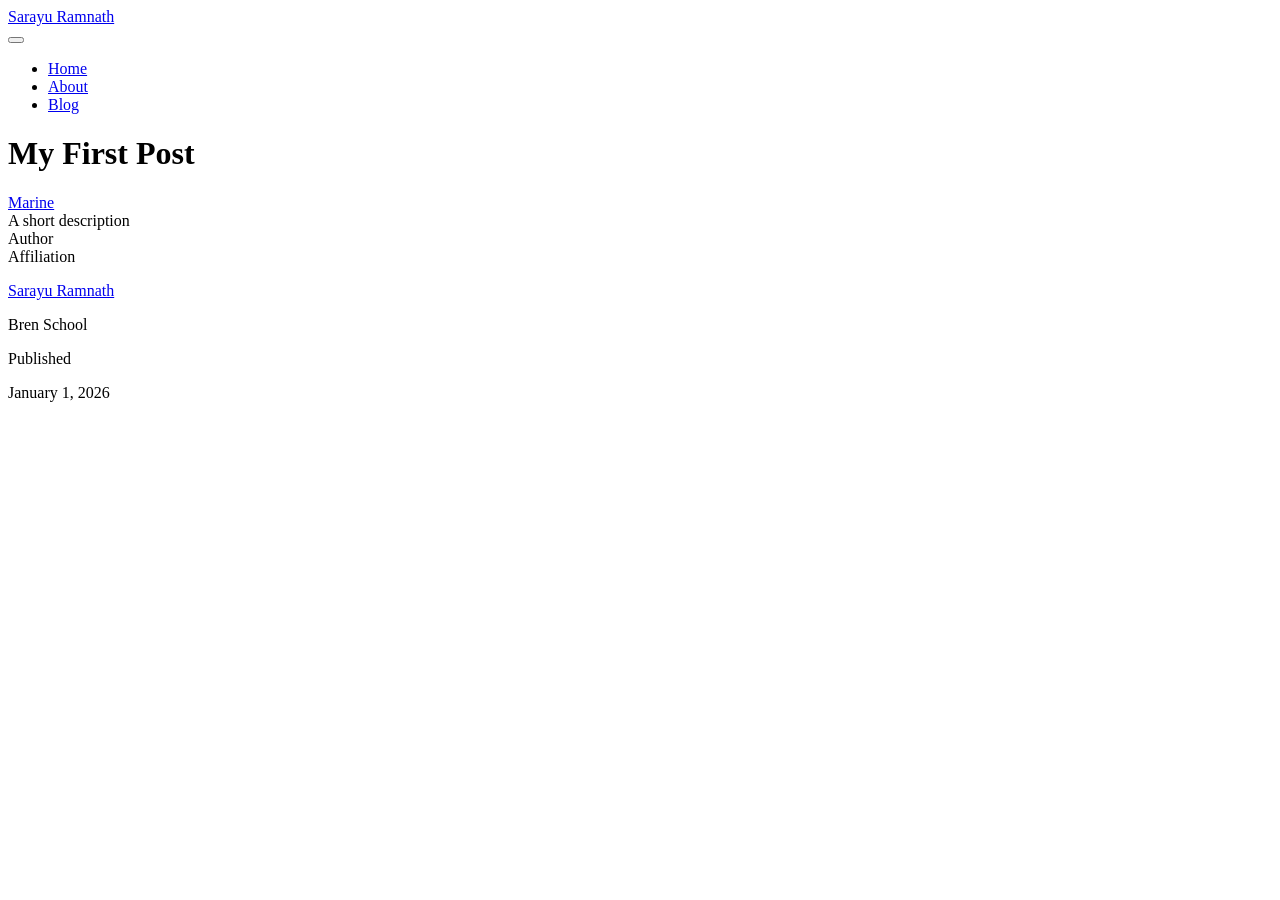
==== docs/posts/my_first_post/index.html @ ec60eb09 "add blog and website structure" ====
<!DOCTYPE html>
<html xmlns="http://www.w3.org/1999/xhtml" lang="en" xml:lang="en"><head>

<meta charset="utf-8">
<meta name="generator" content="quarto-1.7.32">

<meta name="viewport" content="width=device-width, initial-scale=1.0, user-scalable=yes">

<meta name="author" content="Sarayu Ramnath">
<meta name="dcterms.date" content="2026-01-01">
<meta name="description" content="A short description">

<title>My First Post – Sarayu Ramnath</title>
<style>
code{white-space: pre-wrap;}
span.smallcaps{font-variant: small-caps;}
div.columns{display: flex; gap: min(4vw, 1.5em);}
div.column{flex: auto; overflow-x: auto;}
div.hanging-indent{margin-left: 1.5em; text-indent: -1.5em;}
ul.task-list{list-style: none;}
ul.task-list li input[type="checkbox"] {
  width: 0.8em;
  margin: 0 0.8em 0.2em -1em; /* quarto-specific, see https://github.com/quarto-dev/quarto-cli/issues/4556 */ 
  vertical-align: middle;
}
</style>


<script src="../../site_libs/quarto-nav/quarto-nav.js"></script>
<script src="../../site_libs/quarto-nav/headroom.min.js"></script>
<script src="../../site_libs/clipboard/clipboard.min.js"></script>
<script src="../../site_libs/quarto-search/autocomplete.umd.js"></script>
<script src="../../site_libs/quarto-search/fuse.min.js"></script>
<script src="../../site_libs/quarto-search/quarto-search.js"></script>
<meta name="quarto:offset" content="../../">
<script src="../../site_libs/quarto-html/quarto.js" type="module"></script>
<script src="../../site_libs/quarto-html/tabsets/tabsets.js" type="module"></script>
<script src="../../site_libs/quarto-html/popper.min.js"></script>
<script src="../../site_libs/quarto-html/tippy.umd.min.js"></script>
<script src="../../site_libs/quarto-html/anchor.min.js"></script>
<link href="../../site_libs/quarto-html/tippy.css" rel="stylesheet">
<link href="../../site_libs/quarto-html/quarto-syntax-highlighting-37eea08aefeeee20ff55810ff984fec1.css" rel="stylesheet" id="quarto-text-highlighting-styles">
<script src="../../site_libs/bootstrap/bootstrap.min.js"></script>
<link href="../../site_libs/bootstrap/bootstrap-icons.css" rel="stylesheet">
<link href="../../site_libs/bootstrap/bootstrap-dfb324f25d9b1687192fa8be62ac8f9c.min.css" rel="stylesheet" append-hash="true" id="quarto-bootstrap" data-mode="light">
<script id="quarto-search-options" type="application/json">{
  "location": "navbar",
  "copy-button": false,
  "collapse-after": 3,
  "panel-placement": "end",
  "type": "overlay",
  "limit": 50,
  "keyboard-shortcut": [
    "f",
    "/",
    "s"
  ],
  "show-item-context": false,
  "language": {
    "search-no-results-text": "No results",
    "search-matching-documents-text": "matching documents",
    "search-copy-link-title": "Copy link to search",
    "search-hide-matches-text": "Hide additional matches",
    "search-more-match-text": "more match in this document",
    "search-more-matches-text": "more matches in this document",
    "search-clear-button-title": "Clear",
    "search-text-placeholder": "",
    "search-detached-cancel-button-title": "Cancel",
    "search-submit-button-title": "Submit",
    "search-label": "Search"
  }
}</script>


<link rel="stylesheet" href="../../styles.scss">
</head>

<body class="nav-fixed quarto-light">

<div id="quarto-search-results"></div>
  <header id="quarto-header" class="headroom fixed-top">
    <nav class="navbar navbar-expand-lg " data-bs-theme="dark">
      <div class="navbar-container container-fluid">
      <div class="navbar-brand-container mx-auto">
    <a class="navbar-brand" href="../../index.html">
    <span class="navbar-title">Sarayu Ramnath</span>
    </a>
  </div>
            <div id="quarto-search" class="" title="Search"></div>
          <button class="navbar-toggler" type="button" data-bs-toggle="collapse" data-bs-target="#navbarCollapse" aria-controls="navbarCollapse" role="menu" aria-expanded="false" aria-label="Toggle navigation" onclick="if (window.quartoToggleHeadroom) { window.quartoToggleHeadroom(); }">
  <span class="navbar-toggler-icon"></span>
</button>
          <div class="collapse navbar-collapse" id="navbarCollapse">
            <ul class="navbar-nav navbar-nav-scroll me-auto">
  <li class="nav-item">
    <a class="nav-link" href="../../index.html"> 
<span class="menu-text">Home</span></a>
  </li>  
  <li class="nav-item">
    <a class="nav-link" href="../../about.html"> 
<span class="menu-text">About</span></a>
  </li>  
  <li class="nav-item">
    <a class="nav-link" href="../../blog.html"> 
<span class="menu-text">Blog</span></a>
  </li>  
</ul>
          </div> <!-- /navcollapse -->
            <div class="quarto-navbar-tools">
</div>
      </div> <!-- /container-fluid -->
    </nav>
</header>
<!-- content -->
<div id="quarto-content" class="quarto-container page-columns page-rows-contents page-layout-full page-navbar">
<!-- sidebar -->
<!-- margin-sidebar -->
    <div id="quarto-margin-sidebar" class="sidebar margin-sidebar zindex-bottom">
        
    </div>
<!-- main -->
<main class="content column-page" id="quarto-document-content">

<header id="title-block-header" class="quarto-title-block default">
<div class="quarto-title">
<h1 class="title">My First Post</h1>
  <div class="quarto-categories">
    <div class="quarto-category">Marine</div>
  </div>
  </div>

<div>
  <div class="description">
    A short description
  </div>
</div>

<div class="quarto-title-meta-author column-page">
  <div class="quarto-title-meta-heading">Author</div>
  <div class="quarto-title-meta-heading">Affiliation</div>
  
    <div class="quarto-title-meta-contents">
    <p class="author"><a href="https://sarayu-26.github.io">Sarayu Ramnath</a> </p>
  </div>
  <div class="quarto-title-meta-contents">
        <p class="affiliation">
            Bren School
          </p>
      </div>
  </div>

<div class="quarto-title-meta column-page">

      
    <div>
    <div class="quarto-title-meta-heading">Published</div>
    <div class="quarto-title-meta-contents">
      <p class="date">January 1, 2026</p>
    </div>
  </div>
  
    
  </div>
  


</header>





</main> <!-- /main -->
<script id="quarto-html-after-body" type="application/javascript">
  window.document.addEventListener("DOMContentLoaded", function (event) {
    const icon = "";
    const anchorJS = new window.AnchorJS();
    anchorJS.options = {
      placement: 'right',
      icon: icon
    };
    anchorJS.add('.anchored');
    const isCodeAnnotation = (el) => {
      for (const clz of el.classList) {
        if (clz.startsWith('code-annotation-')) {                     
          return true;
        }
      }
      return false;
    }
    const onCopySuccess = function(e) {
      // button target
      const button = e.trigger;
      // don't keep focus
      button.blur();
      // flash "checked"
      button.classList.add('code-copy-button-checked');
      var currentTitle = button.getAttribute("title");
      button.setAttribute("title", "Copied!");
      let tooltip;
      if (window.bootstrap) {
        button.setAttribute("data-bs-toggle", "tooltip");
        button.setAttribute("data-bs-placement", "left");
        button.setAttribute("data-bs-title", "Copied!");
        tooltip = new bootstrap.Tooltip(button, 
          { trigger: "manual", 
            customClass: "code-copy-button-tooltip",
            offset: [0, -8]});
        tooltip.show();    
      }
      setTimeout(function() {
        if (tooltip) {
          tooltip.hide();
          button.removeAttribute("data-bs-title");
          button.removeAttribute("data-bs-toggle");
          button.removeAttribute("data-bs-placement");
        }
        button.setAttribute("title", currentTitle);
        button.classList.remove('code-copy-button-checked');
      }, 1000);
      // clear code selection
      e.clearSelection();
    }
    const getTextToCopy = function(trigger) {
        const codeEl = trigger.previousElementSibling.cloneNode(true);
        for (const childEl of codeEl.children) {
          if (isCodeAnnotation(childEl)) {
            childEl.remove();
          }
        }
        return codeEl.innerText;
    }
    const clipboard = new window.ClipboardJS('.code-copy-button:not([data-in-quarto-modal])', {
      text: getTextToCopy
    });
    clipboard.on('success', onCopySuccess);
    if (window.document.getElementById('quarto-embedded-source-code-modal')) {
      const clipboardModal = new window.ClipboardJS('.code-copy-button[data-in-quarto-modal]', {
        text: getTextToCopy,
        container: window.document.getElementById('quarto-embedded-source-code-modal')
      });
      clipboardModal.on('success', onCopySuccess);
    }
      var localhostRegex = new RegExp(/^(?:http|https):\/\/localhost\:?[0-9]*\//);
      var mailtoRegex = new RegExp(/^mailto:/);
        var filterRegex = new RegExp('/' + window.location.host + '/');
      var isInternal = (href) => {
          return filterRegex.test(href) || localhostRegex.test(href) || mailtoRegex.test(href);
      }
      // Inspect non-navigation links and adorn them if external
     var links = window.document.querySelectorAll('a[href]:not(.nav-link):not(.navbar-brand):not(.toc-action):not(.sidebar-link):not(.sidebar-item-toggle):not(.pagination-link):not(.no-external):not([aria-hidden]):not(.dropdown-item):not(.quarto-navigation-tool):not(.about-link)');
      for (var i=0; i<links.length; i++) {
        const link = links[i];
        if (!isInternal(link.href)) {
          // undo the damage that might have been done by quarto-nav.js in the case of
          // links that we want to consider external
          if (link.dataset.originalHref !== undefined) {
            link.href = link.dataset.originalHref;
          }
        }
      }
    function tippyHover(el, contentFn, onTriggerFn, onUntriggerFn) {
      const config = {
        allowHTML: true,
        maxWidth: 500,
        delay: 100,
        arrow: false,
        appendTo: function(el) {
            return el.parentElement;
        },
        interactive: true,
        interactiveBorder: 10,
        theme: 'quarto',
        placement: 'bottom-start',
      };
      if (contentFn) {
        config.content = contentFn;
      }
      if (onTriggerFn) {
        config.onTrigger = onTriggerFn;
      }
      if (onUntriggerFn) {
        config.onUntrigger = onUntriggerFn;
      }
      window.tippy(el, config); 
    }
    const noterefs = window.document.querySelectorAll('a[role="doc-noteref"]');
    for (var i=0; i<noterefs.length; i++) {
      const ref = noterefs[i];
      tippyHover(ref, function() {
        // use id or data attribute instead here
        let href = ref.getAttribute('data-footnote-href') || ref.getAttribute('href');
        try { href = new URL(href).hash; } catch {}
        const id = href.replace(/^#\/?/, "");
        const note = window.document.getElementById(id);
        if (note) {
          return note.innerHTML;
        } else {
          return "";
        }
      });
    }
    const xrefs = window.document.querySelectorAll('a.quarto-xref');
    const processXRef = (id, note) => {
      // Strip column container classes
      const stripColumnClz = (el) => {
        el.classList.remove("page-full", "page-columns");
        if (el.children) {
          for (const child of el.children) {
            stripColumnClz(child);
          }
        }
      }
      stripColumnClz(note)
      if (id === null || id.startsWith('sec-')) {
        // Special case sections, only their first couple elements
        const container = document.createElement("div");
        if (note.children && note.children.length > 2) {
          container.appendChild(note.children[0].cloneNode(true));
          for (let i = 1; i < note.children.length; i++) {
            const child = note.children[i];
            if (child.tagName === "P" && child.innerText === "") {
              continue;
            } else {
              container.appendChild(child.cloneNode(true));
              break;
            }
          }
          if (window.Quarto?.typesetMath) {
            window.Quarto.typesetMath(container);
          }
          return container.innerHTML
        } else {
          if (window.Quarto?.typesetMath) {
            window.Quarto.typesetMath(note);
          }
          return note.innerHTML;
        }
      } else {
        // Remove any anchor links if they are present
        const anchorLink = note.querySelector('a.anchorjs-link');
        if (anchorLink) {
          anchorLink.remove();
        }
        if (window.Quarto?.typesetMath) {
          window.Quarto.typesetMath(note);
        }
        if (note.classList.contains("callout")) {
          return note.outerHTML;
        } else {
          return note.innerHTML;
        }
      }
    }
    for (var i=0; i<xrefs.length; i++) {
      const xref = xrefs[i];
      tippyHover(xref, undefined, function(instance) {
        instance.disable();
        let url = xref.getAttribute('href');
        let hash = undefined; 
        if (url.startsWith('#')) {
          hash = url;
        } else {
          try { hash = new URL(url).hash; } catch {}
        }
        if (hash) {
          const id = hash.replace(/^#\/?/, "");
          const note = window.document.getElementById(id);
          if (note !== null) {
            try {
              const html = processXRef(id, note.cloneNode(true));
              instance.setContent(html);
            } finally {
              instance.enable();
              instance.show();
            }
          } else {
            // See if we can fetch this
            fetch(url.split('#')[0])
            .then(res => res.text())
            .then(html => {
              const parser = new DOMParser();
              const htmlDoc = parser.parseFromString(html, "text/html");
              const note = htmlDoc.getElementById(id);
              if (note !== null) {
                const html = processXRef(id, note);
                instance.setContent(html);
              } 
            }).finally(() => {
              instance.enable();
              instance.show();
            });
          }
        } else {
          // See if we can fetch a full url (with no hash to target)
          // This is a special case and we should probably do some content thinning / targeting
          fetch(url)
          .then(res => res.text())
          .then(html => {
            const parser = new DOMParser();
            const htmlDoc = parser.parseFromString(html, "text/html");
            const note = htmlDoc.querySelector('main.content');
            if (note !== null) {
              // This should only happen for chapter cross references
              // (since there is no id in the URL)
              // remove the first header
              if (note.children.length > 0 && note.children[0].tagName === "HEADER") {
                note.children[0].remove();
              }
              const html = processXRef(null, note);
              instance.setContent(html);
            } 
          }).finally(() => {
            instance.enable();
            instance.show();
          });
        }
      }, function(instance) {
      });
    }
        let selectedAnnoteEl;
        const selectorForAnnotation = ( cell, annotation) => {
          let cellAttr = 'data-code-cell="' + cell + '"';
          let lineAttr = 'data-code-annotation="' +  annotation + '"';
          const selector = 'span[' + cellAttr + '][' + lineAttr + ']';
          return selector;
        }
        const selectCodeLines = (annoteEl) => {
          const doc = window.document;
          const targetCell = annoteEl.getAttribute("data-target-cell");
          const targetAnnotation = annoteEl.getAttribute("data-target-annotation");
          const annoteSpan = window.document.querySelector(selectorForAnnotation(targetCell, targetAnnotation));
          const lines = annoteSpan.getAttribute("data-code-lines").split(",");
          const lineIds = lines.map((line) => {
            return targetCell + "-" + line;
          })
          let top = null;
          let height = null;
          let parent = null;
          if (lineIds.length > 0) {
              //compute the position of the single el (top and bottom and make a div)
              const el = window.document.getElementById(lineIds[0]);
              top = el.offsetTop;
              height = el.offsetHeight;
              parent = el.parentElement.parentElement;
            if (lineIds.length > 1) {
              const lastEl = window.document.getElementById(lineIds[lineIds.length - 1]);
              const bottom = lastEl.offsetTop + lastEl.offsetHeight;
              height = bottom - top;
            }
            if (top !== null && height !== null && parent !== null) {
              // cook up a div (if necessary) and position it 
              let div = window.document.getElementById("code-annotation-line-highlight");
              if (div === null) {
                div = window.document.createElement("div");
                div.setAttribute("id", "code-annotation-line-highlight");
                div.style.position = 'absolute';
                parent.appendChild(div);
              }
              div.style.top = top - 2 + "px";
              div.style.height = height + 4 + "px";
              div.style.left = 0;
              let gutterDiv = window.document.getElementById("code-annotation-line-highlight-gutter");
              if (gutterDiv === null) {
                gutterDiv = window.document.createElement("div");
                gutterDiv.setAttribute("id", "code-annotation-line-highlight-gutter");
                gutterDiv.style.position = 'absolute';
                const codeCell = window.document.getElementById(targetCell);
                const gutter = codeCell.querySelector('.code-annotation-gutter');
                gutter.appendChild(gutterDiv);
              }
              gutterDiv.style.top = top - 2 + "px";
              gutterDiv.style.height = height + 4 + "px";
            }
            selectedAnnoteEl = annoteEl;
          }
        };
        const unselectCodeLines = () => {
          const elementsIds = ["code-annotation-line-highlight", "code-annotation-line-highlight-gutter"];
          elementsIds.forEach((elId) => {
            const div = window.document.getElementById(elId);
            if (div) {
              div.remove();
            }
          });
          selectedAnnoteEl = undefined;
        };
          // Handle positioning of the toggle
      window.addEventListener(
        "resize",
        throttle(() => {
          elRect = undefined;
          if (selectedAnnoteEl) {
            selectCodeLines(selectedAnnoteEl);
          }
        }, 10)
      );
      function throttle(fn, ms) {
      let throttle = false;
      let timer;
        return (...args) => {
          if(!throttle) { // first call gets through
              fn.apply(this, args);
              throttle = true;
          } else { // all the others get throttled
              if(timer) clearTimeout(timer); // cancel #2
              timer = setTimeout(() => {
                fn.apply(this, args);
                timer = throttle = false;
              }, ms);
          }
        };
      }
        // Attach click handler to the DT
        const annoteDls = window.document.querySelectorAll('dt[data-target-cell]');
        for (const annoteDlNode of annoteDls) {
          annoteDlNode.addEventListener('click', (event) => {
            const clickedEl = event.target;
            if (clickedEl !== selectedAnnoteEl) {
              unselectCodeLines();
              const activeEl = window.document.querySelector('dt[data-target-cell].code-annotation-active');
              if (activeEl) {
                activeEl.classList.remove('code-annotation-active');
              }
              selectCodeLines(clickedEl);
              clickedEl.classList.add('code-annotation-active');
            } else {
              // Unselect the line
              unselectCodeLines();
              clickedEl.classList.remove('code-annotation-active');
            }
          });
        }
    const findCites = (el) => {
      const parentEl = el.parentElement;
      if (parentEl) {
        const cites = parentEl.dataset.cites;
        if (cites) {
          return {
            el,
            cites: cites.split(' ')
          };
        } else {
          return findCites(el.parentElement)
        }
      } else {
        return undefined;
      }
    };
    var bibliorefs = window.document.querySelectorAll('a[role="doc-biblioref"]');
    for (var i=0; i<bibliorefs.length; i++) {
      const ref = bibliorefs[i];
      const citeInfo = findCites(ref);
      if (citeInfo) {
        tippyHover(citeInfo.el, function() {
          var popup = window.document.createElement('div');
          citeInfo.cites.forEach(function(cite) {
            var citeDiv = window.document.createElement('div');
            citeDiv.classList.add('hanging-indent');
            citeDiv.classList.add('csl-entry');
            var biblioDiv = window.document.getElementById('ref-' + cite);
            if (biblioDiv) {
              citeDiv.innerHTML = biblioDiv.innerHTML;
            }
            popup.appendChild(citeDiv);
          });
          return popup.innerHTML;
        });
      }
    }
  });
  </script>
</div> <!-- /content -->




</body></html>
---- docs/site_libs/quarto-html/tippy.css ----
.tippy-box[data-animation=fade][data-state=hidden]{opacity:0}[data-tippy-root]{max-width:calc(100vw - 10px)}.tippy-box{position:relative;background-color:#333;color:#fff;border-radius:4px;font-size:14px;line-height:1.4;white-space:normal;outline:0;transition-property:transform,visibility,opacity}.tippy-box[data-placement^=top]>.tippy-arrow{bottom:0}.tippy-box[data-placement^=top]>.tippy-arrow:before{bottom:-7px;left:0;border-width:8px 8px 0;border-top-color:initial;transform-origin:center top}.tippy-box[data-placement^=bottom]>.tippy-arrow{top:0}.tippy-box[data-placement^=bottom]>.tippy-arrow:before{top:-7px;left:0;border-width:0 8px 8px;border-bottom-color:initial;transform-origin:center bottom}.tippy-box[data-placement^=left]>.tippy-arrow{right:0}.tippy-box[data-placement^=left]>.tippy-arrow:before{border-width:8px 0 8px 8px;border-left-color:initial;right:-7px;transform-origin:center left}.tippy-box[data-placement^=right]>.tippy-arrow{left:0}.tippy-box[data-placement^=right]>.tippy-arrow:before{left:-7px;border-width:8px 8px 8px 0;border-right-color:initial;transform-origin:center right}.tippy-box[data-inertia][data-state=visible]{transition-timing-function:cubic-bezier(.54,1.5,.38,1.11)}.tippy-arrow{width:16px;height:16px;color:#333}.tippy-arrow:before{content:"";position:absolute;border-color:transparent;border-style:solid}.tippy-content{position:relative;padding:5px 9px;z-index:1}
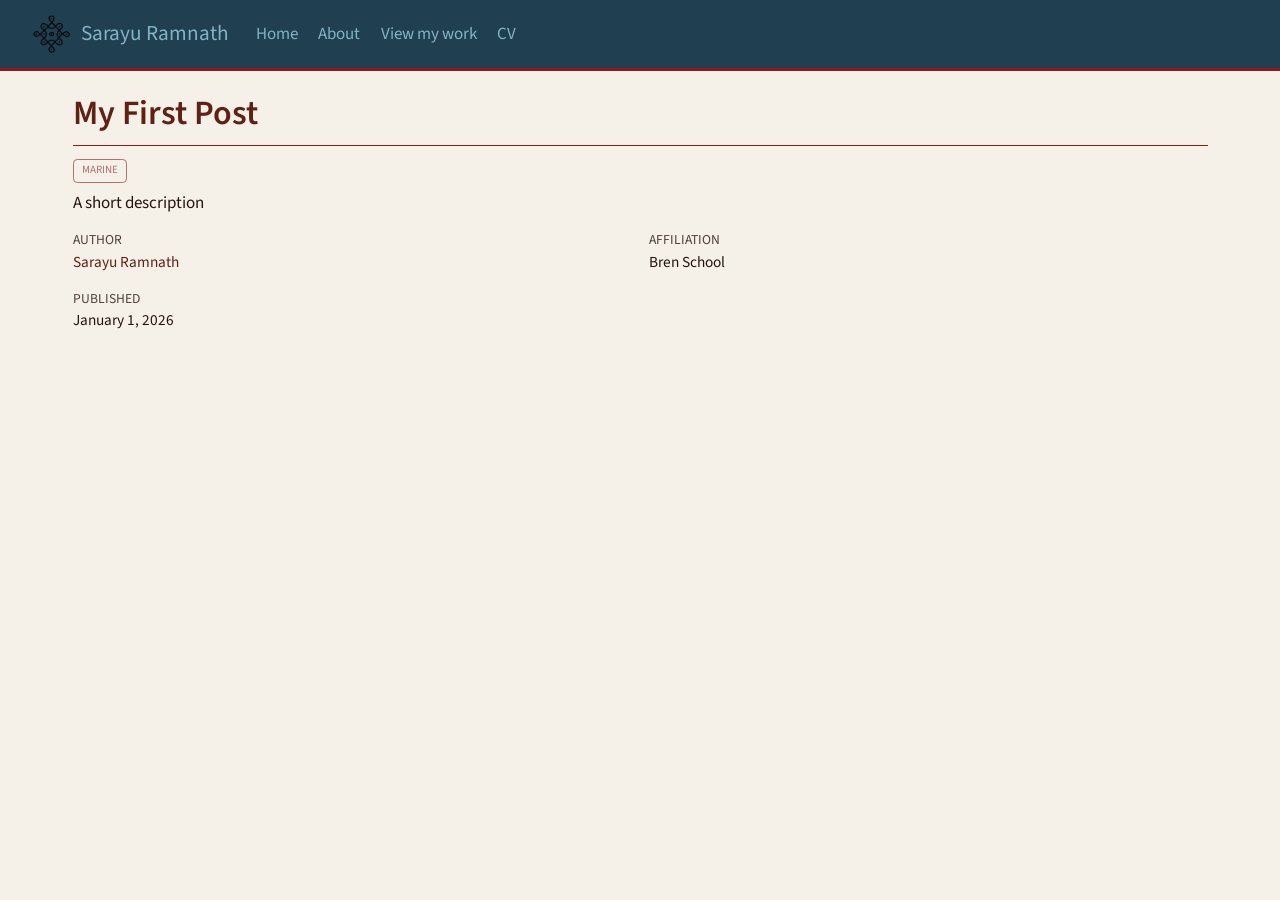
==== commit 89a774d6: "aesthetics and whatever" ====
--- a/docs/posts/my_first_post/index.html
+++ b/docs/posts/my_first_post/index.html
@@ -42,7 +42,7 @@
 <link href="../../site_libs/quarto-html/quarto-syntax-highlighting-37eea08aefeeee20ff55810ff984fec1.css" rel="stylesheet" id="quarto-text-highlighting-styles">
 <script src="../../site_libs/bootstrap/bootstrap.min.js"></script>
 <link href="../../site_libs/bootstrap/bootstrap-icons.css" rel="stylesheet">
-<link href="../../site_libs/bootstrap/bootstrap-dfb324f25d9b1687192fa8be62ac8f9c.min.css" rel="stylesheet" append-hash="true" id="quarto-bootstrap" data-mode="light">
+<link href="../../site_libs/bootstrap/bootstrap-38af897ad0ac62e886f1f014e52bec95.min.css" rel="stylesheet" append-hash="true" id="quarto-bootstrap" data-mode="light">
 <script id="quarto-search-options" type="application/json">{
   "location": "navbar",
   "copy-button": false,
@@ -72,7 +72,6 @@
 }</script>
 
 
-<link rel="stylesheet" href="../../styles.scss">
 </head>
 
 <body class="nav-fixed quarto-light">
@@ -82,6 +81,9 @@
     <nav class="navbar navbar-expand-lg " data-bs-theme="dark">
       <div class="navbar-container container-fluid">
       <div class="navbar-brand-container mx-auto">
+    <a href="../../index.html" class="navbar-brand navbar-brand-logo">
+    <img src="../../kolam_logo.png" alt="" class="navbar-logo">
+    </a>
     <a class="navbar-brand" href="../../index.html">
     <span class="navbar-title">Sarayu Ramnath</span>
     </a>
@@ -102,7 +104,11 @@
   </li>  
   <li class="nav-item">
     <a class="nav-link" href="../../blog.html"> 
-<span class="menu-text">Blog</span></a>
+<span class="menu-text">View my work</span></a>
+  </li>  
+  <li class="nav-item">
+    <a class="nav-link" href="../../Ramnath_CV.pdf"> 
+<span class="menu-text">CV</span></a>
   </li>  
 </ul>
           </div> <!-- /navcollapse -->
